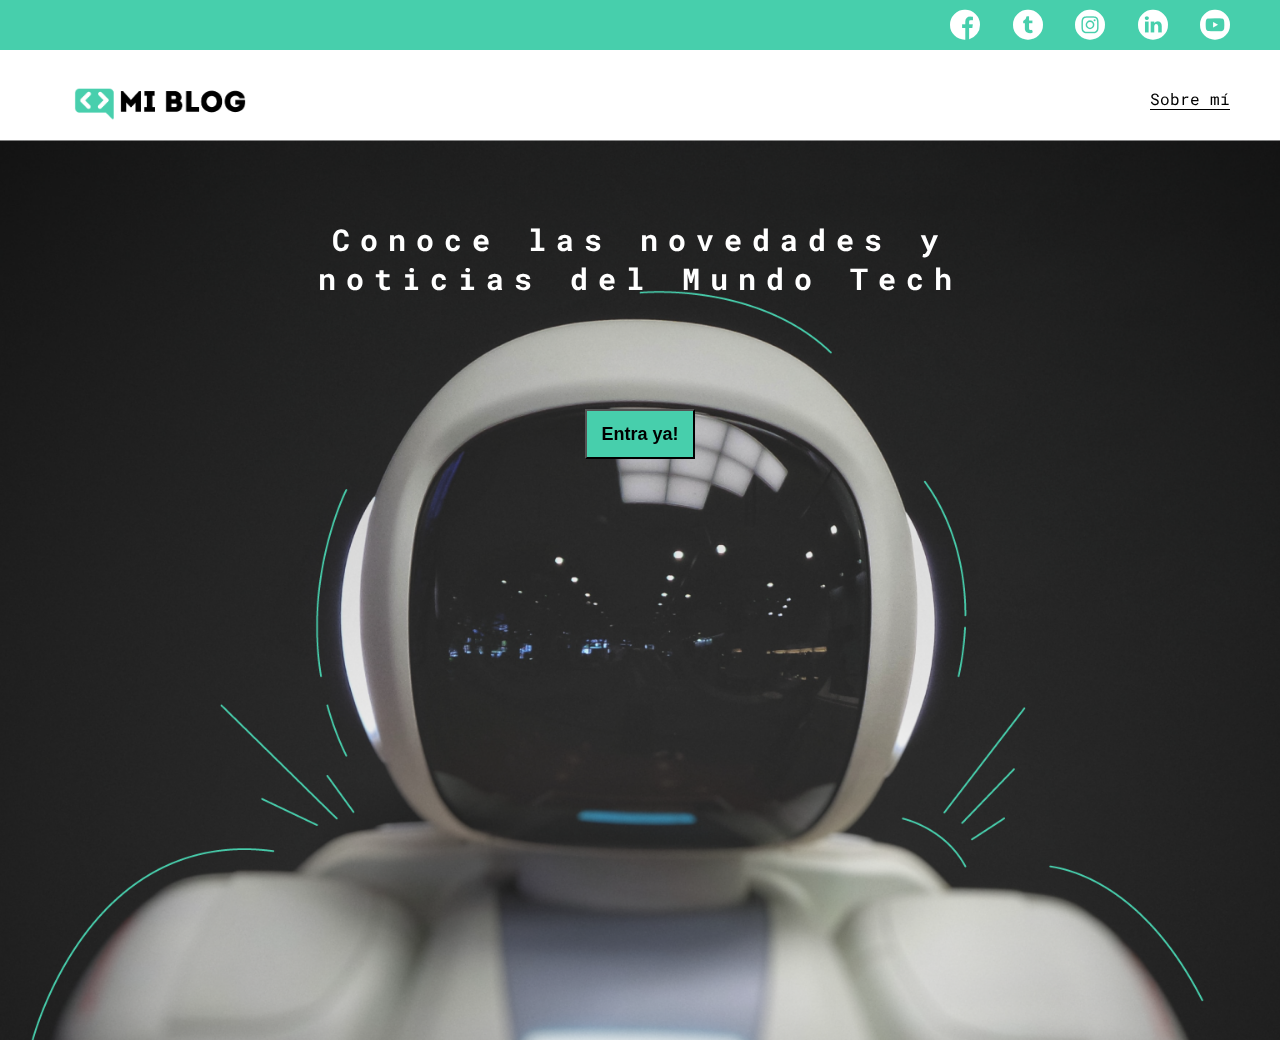
==== index.html @ d2c06a82 "home page" ====
<!DOCTYPE html>
<html lang="en">
<head>
    <meta charset="UTF-8">
    <meta http-equiv="X-UA-Compatible" content="IE=edge">
    <meta name="viewport" content="width=device-width, initial-scale=1.0">
    <title>Mi Blog</title>
    <link rel="stylesheet" href="./css/main.css">
    <link rel="stylesheet" href="./css/font/flaticon.css">
</head>
<body>
    <header>
        <section class="header-icons-container">
            <div class="icons">
                <a href="#"><span class="flaticon-001-facebook"></span></a>
                <a href="#"><span class="flaticon-002-twitter"></span></a>
                <a href="#"><span class="flaticon-011-instagram"></span></a>
                <a href="#"><span class="flaticon-010-linkedin"></span></a>
                <a href="#"><span class="flaticon-008-youtube"></span></a>
            </div>
        </section>
        <nav>
            <section class="nav-logo-container">
                <a href="/"><img src="./assets/img/Logo-negro.png" alt="Logo de mi blog"></a>
            </section>
            <section class="profile-link">
                <a href="perfil.html">Sobre mí</a>
            </section>
        </nav>
    </header>
    
    <main class="home-main">
        <section>
            <p class="home-main-text">Conoce las novedades y noticias del Mundo Tech</p>
            <button class="home-main-button">
                <a href="blogs.html">Entra ya!</a>
            </button>
        </section>
    </main>

    <footer>

    </footer>
</body>
</html>
---- css/main.css ----
@import url('https://fonts.googleapis.com/css?family=Roboto+Mono:400,500,700|Roboto+Slab:400,700|Roboto:400,500,700,900&display=swap');


*{
    box-sizing: border-box;
    margin: 0px;
    padding: 0px;
}

html{
    font-size: 62.5%;
}

body{
    font-family: 'Roboto mono', monospace;
    position: fixed;
    top: 0;
    bottom: 0;
    left: 0;
    right: 0;
    font-size: 1.6rem;
}

a{
    text-decoration: none;
    display: inline;
    color: black;
}

header{
    width: 100%;
    height: 140px;
    display: grid;
    grid-template-rows: 1fr 1fr;
}

header .header-icons-container{
    width: 100%;
    height: 50px;
    display: grid;
    background-color: #47cfac;
}

header .header-icons-container .icons{
    width: 300px;
    height: auto;
    display: flex;
    justify-items: flex-end;
    align-items: center;
    justify-content: space-between;
    justify-self: end;
    margin-right: 50px;
}

header .icons span{
    color: white;
}

nav{
    display: grid;
    grid-template-columns: 1fr 1fr;
    height: 90x;
    max-height: 90x;
}

nav .nav-logo-container{
    margin-left: 50px;
}

nav .nav-logo-container img{
    width: 220px;
    margin-top: 10px;

}

nav .profile-link{
    display: flex;
    justify-content: flex-end;
    align-items: center;
    margin-right: 50px;
}

nav .profile-link a {
    color: black;
    border-bottom: 1px solid black;
    font-size: 1.6rem;
}

.home-main{
    display: grid;
    grid-template-columns: 1fr 4fr 1fr;
    height: 100%;
    background: url('./../assets/img/Cover.png');
    background-size: cover;
    background-position: center;
    background-repeat: no-repeat;

}

.home-main section{
    display: grid;
    grid-column: 2;
    justify-items: center;
    height: 350px;
    margin-top: 80px;
}

.home-main-text{
    font-size: 3rem;
    font-weight: 700;
    letter-spacing: 10px;
    color: white;
    text-align: center;
}

.home-main-button{
    width: 110px;
    height: 50px;
    background-color: #47cfac;
    display: grid;
    align-items: center;
}

.home-main-button a{
    font-weight: 700;
    font-size: 1.8rem;
}
---- css/font/flaticon.css ----
/*
  	Flaticon icon font: Flaticon
  	Creation date: 20/12/2018 09:27
  	*/

@font-face {
  font-family: "Flaticon";
  src: url("./Flaticon.eot");
  src: url("./Flaticon.eot?#iefix") format("embedded-opentype"),
       url("./Flaticon.woff") format("woff"),
       url("./Flaticon.ttf") format("truetype"),
       url("./Flaticon.svg#Flaticon") format("svg");
  font-weight: normal;
  font-style: normal;
}

@media screen and (-webkit-min-device-pixel-ratio:0) {
  @font-face {
    font-family: "Flaticon";
    src: url("./Flaticon.svg#Flaticon") format("svg");
  }
}

[class^="flaticon-"]:before, [class*=" flaticon-"]:before,
[class^="flaticon-"]:after, [class*=" flaticon-"]:after {   
  font-family: Flaticon;
        font-size: 30px;
font-style: normal;
margin-left: 20px;
}

.flaticon-001-facebook:before { content: "\f100"; }
.flaticon-002-twitter:before { content: "\f101"; }
.flaticon-003-whatsapp:before { content: "\f102"; }
.flaticon-004-groupme:before { content: "\f103"; }
.flaticon-005-kik:before { content: "\f104"; }
.flaticon-006-skype:before { content: "\f105"; }
.flaticon-007-periscope:before { content: "\f106"; }
.flaticon-008-youtube:before { content: "\f107"; }
.flaticon-009-itunes:before { content: "\f108"; }
.flaticon-010-linkedin:before { content: "\f109"; }
.flaticon-011-instagram:before { content: "\f10a"; }
.flaticon-012-messenger:before { content: "\f10b"; }
.flaticon-013-twitter-1:before { content: "\f10c"; }
.flaticon-014-snapchat:before { content: "\f10d"; }
.flaticon-015-reddit:before { content: "\f10e"; }
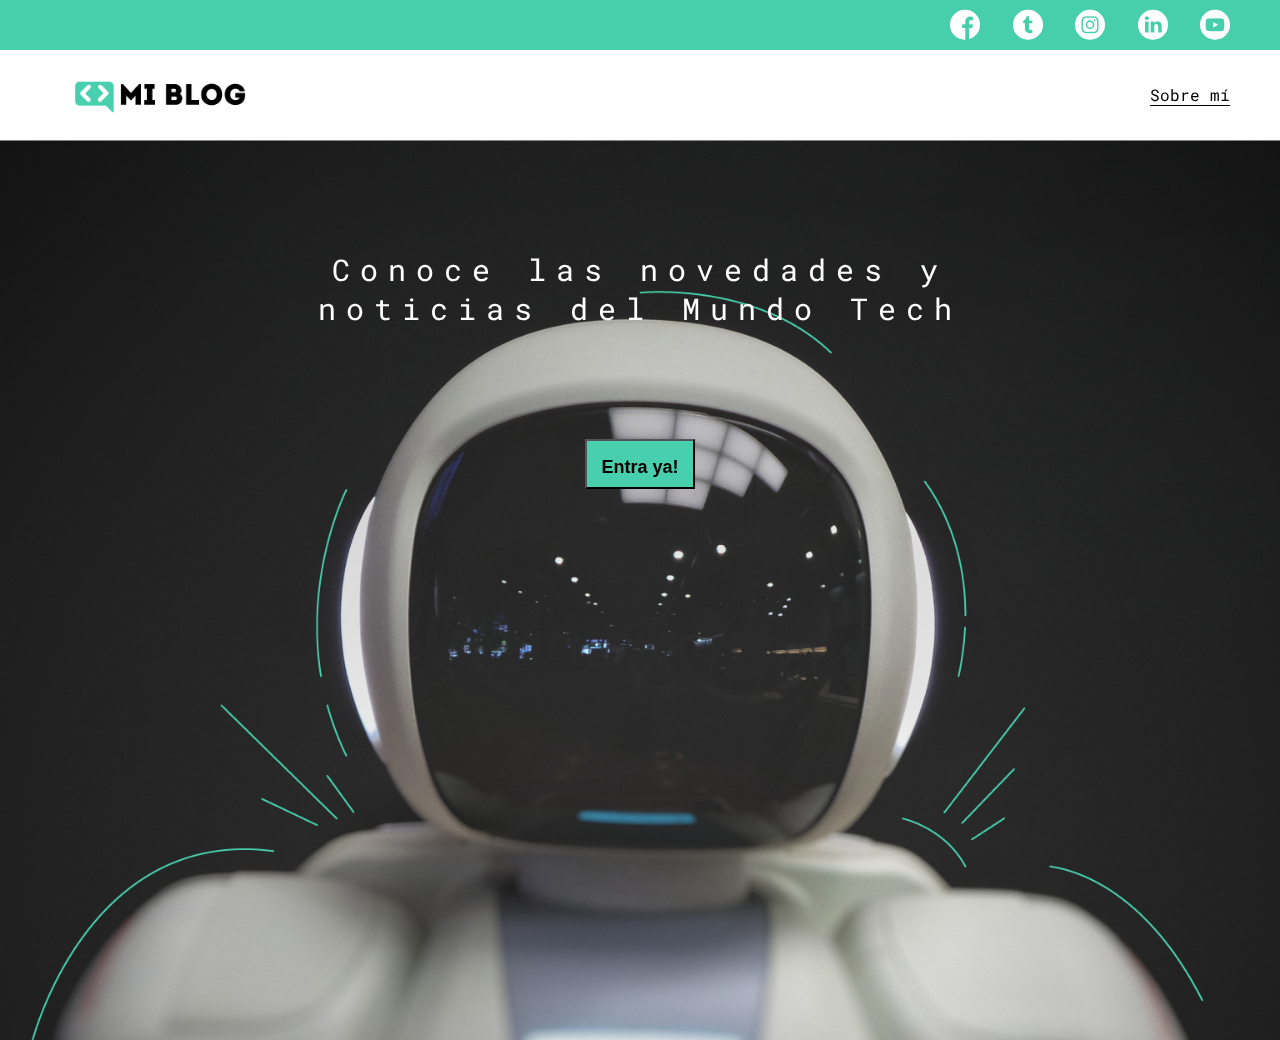
==== commit 5d494aeb: "avances blogs y blog" ====
--- a/index.html
+++ b/index.html
@@ -8,7 +8,7 @@
     <link rel="stylesheet" href="./css/main.css">
     <link rel="stylesheet" href="./css/font/flaticon.css">
 </head>
-<body>
+<body class="home-body">
     <header>
         <section class="header-icons-container">
             <div class="icons">
@@ -37,9 +37,5 @@
             </button>
         </section>
     </main>
-
-    <footer>
-
-    </footer>
 </body>
 </html>--- a/css/main.css
+++ b/css/main.css
@@ -1,47 +1,42 @@
 @import url('https://fonts.googleapis.com/css?family=Roboto+Mono:400,500,700|Roboto+Slab:400,700|Roboto:400,500,700,900&display=swap');
 
-
-*{
-    box-sizing: border-box;
-    margin: 0px;
-    padding: 0px;
-}
-
-html{
-    font-size: 62.5%;
-}
-
-body{
-    font-family: 'Roboto mono', monospace;
+body {
+    font-family: 'Roboto Mono', monospace;
+    margin: 0;
+    padding: 0;
+    
+}
+a {
+    text-decoration: none;
+    display: inline;
+    color: black;
+}
+.home-body {
     position: fixed;
     top: 0;
     bottom: 0;
     left: 0;
     right: 0;
-    font-size: 1.6rem;
-}
-
-a{
-    text-decoration: none;
-    display: inline;
-    color: black;
-}
-
-header{
+}
+
+.grid-container{
+    max-width: 980px;
+    margin: auto;
+}
+
+header {
     width: 100%;
     height: 140px;
     display: grid;
     grid-template-rows: 1fr 1fr;
 }
-
-header .header-icons-container{
+header .header-icons-container {
     width: 100%;
     height: 50px;
     display: grid;
     background-color: #47cfac;
 }
-
-header .header-icons-container .icons{
+header .header-icons-container .icons {
     width: 300px;
     height: auto;
     display: flex;
@@ -51,77 +46,174 @@
     justify-self: end;
     margin-right: 50px;
 }
-
-header .icons span{
+header .icons span {
     color: white;
 }
-
-nav{
+nav  {
     display: grid;
     grid-template-columns: 1fr 1fr;
-    height: 90x;
-    max-height: 90x;
-}
-
-nav .nav-logo-container{
+    height: 90px;
+}
+nav .nav-logo-container {
     margin-left: 50px;
 }
-
-nav .nav-logo-container img{
+nav .nav-logo-container img {
     width: 220px;
     margin-top: 10px;
-
-}
-
-nav .profile-link{
+}
+nav .profile-link {
     display: flex;
+    align-items: center;
     justify-content: flex-end;
-    align-items: center;
     margin-right: 50px;
 }
-
 nav .profile-link a {
     color: black;
     border-bottom: 1px solid black;
-    font-size: 1.6rem;
-}
-
-.home-main{
+}
+
+.home-main {
     display: grid;
     grid-template-columns: 1fr 4fr 1fr;
     height: 100%;
-    background: url('./../assets/img/Cover.png');
-    background-size: cover;
+    background-image: url('../assets/img/Cover.png');
     background-position: center;
     background-repeat: no-repeat;
-
-}
-
-.home-main section{
+    background-size: cover;
+}
+.home-main section {
     display: grid;
     grid-column: 2;
     justify-items: center;
     height: 350px;
     margin-top: 80px;
 }
-
-.home-main-text{
-    font-size: 3rem;
-    font-weight: 700;
+.home-main-text {
+    font-family: 'Roboto mono', monospace;
+    font-size: 30px;
+    font-weight: 700px;
     letter-spacing: 10px;
+    color: black;
+    text-align: center;
     color: white;
-    text-align: center;
-}
-
-.home-main-button{
+}
+.home-main-button {
     width: 110px;
     height: 50px;
-    background-color: #47cfac;
-    display: grid;
-    align-items: center;
-}
-
-.home-main-button a{
+    background: #48cfad;
+    text-align: center;
     font-weight: 700;
-    font-size: 1.8rem;
+    font-size: 18px;
+    line-height: 50px;
+}
+
+.blogs-main {
+    display: grid;
+}
+.blogs-news-container {
+    background-color: #e6e9ed;
+    padding: 0 50px 40px;
+}
+.blogs-main-new {
+    display: grid;
+    grid-template-columns: 2fr 1fr;
+    grid-template-rows: 2fr;
+}
+.blogs-news-img-container {
+    grid-column: 1;
+}
+.blogs-news-img-container img {
+    width: 85%;
+}
+.blogs-news-info-container {
+    grid-column: 2;
+}
+.blogs-news-info-container p {
+    margin-bottom: 35px;
+}
+.blogs-posts-container {
+    padding: 0 50px 40px;
+}
+.blogs-posts-container h3 {
+    border-bottom: 1px solid #cdd2da;  
+    padding-bottom: 20px;
+    text-align: center;
+}
+.blogs-button {
+    border: 1px solid #47cfac;
+    padding: 10px 15px;
+    font-size: 12px;
+}
+
+.blogs-posts-container .post-container{
+    display: inline-block;
+    padding-left: 10px;
+    max-width: 30%;
+    margin-bottom: 50px;
+}
+
+.blogs-posts-container .post-container p{
+    margin-bottom: 35px;
+}
+
+.blogs-posts-container .post-container img{
+    width: 100%;
+}
+
+footer{
+    width: 100%;
+    height: 80px;
+    background-color: #22272d;
+    border-top: 35px solid #47cfac;
+    text-align: center;
+}
+
+footer p{
+    color: white;
+    margin-top: 30px;
+}
+
+.blogpost-img-container{
+    padding: 0px 50px 40px;
+}
+
+.blogpost-img-container img{
+    width: 100%;
+}
+
+.blogpost-main-container{
+    padding: 0px 50px 40px;
+}
+
+.blogpost-main-container h3{
+    border-bottom: 1px solid #cdd2da;
+    padding-bottom: 20px;
+}
+
+.blogpost-main-container article h1{
+    font-size: 35px;
+}
+
+.contact-main-container {
+    width: 100%;
+    min-height: 250px;
+    background-color: #e6e9ed;
+    text-align: center;
+    padding-bottom: 50px;
+}
+.contact-main-container div {
+    display: inline-block;
+    width: 49.5%;
+    height: 100%;
+}
+.contact-main-container div a {
+    border-bottom: 1px solid black;
+    padding-bottom: 5px;
+}
+.contact-main-container .contact-left, .contact-right {
+    text-align: initial;
+    margin-top: 85px;
+}
+.contact-main-container img {
+    width: 100px;
 }